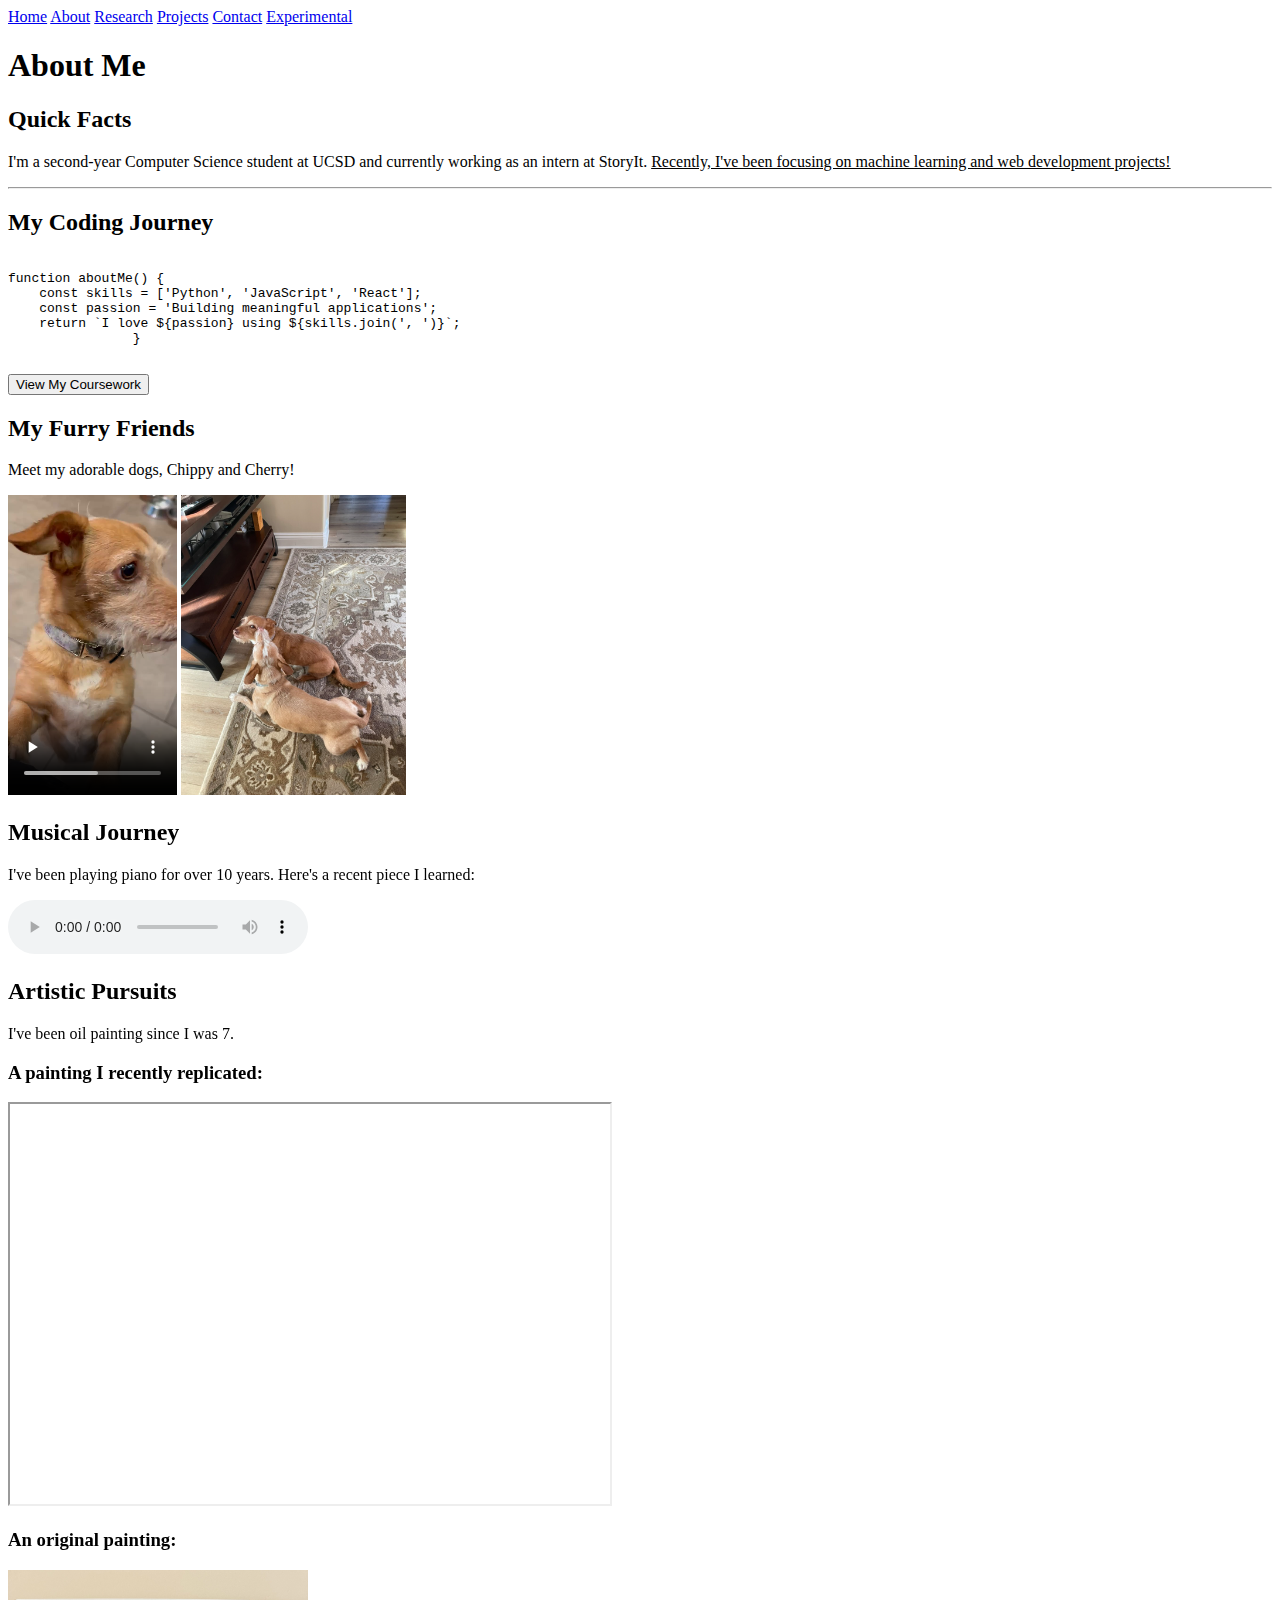
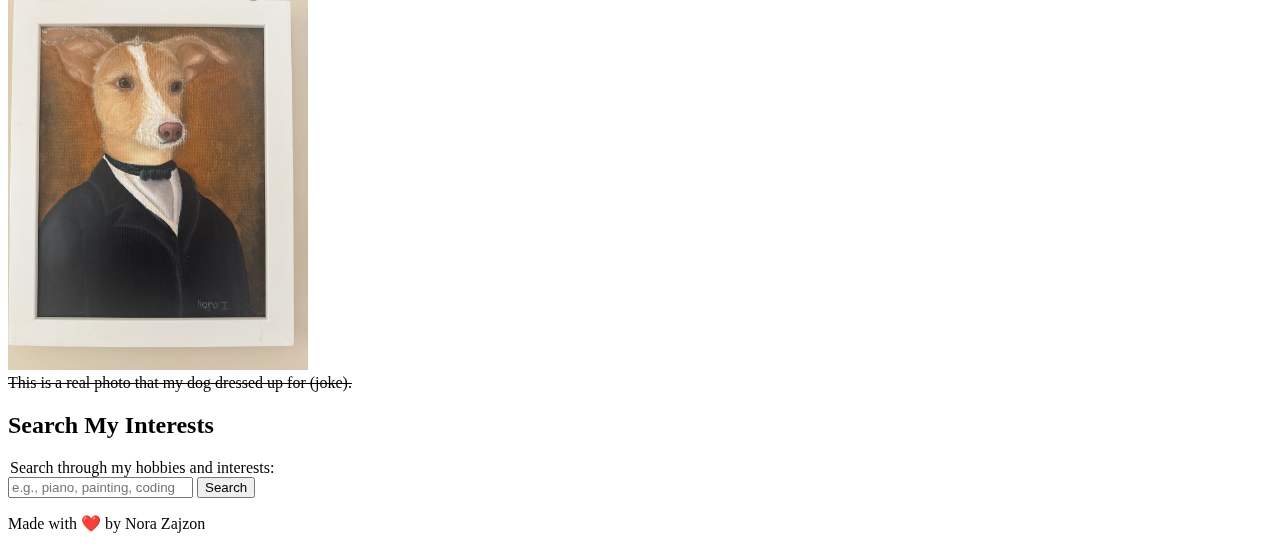
==== about.html @ 268c0bd5 "Add files via upload" ====
<!DOCTYPE html>
<html lang="en">
<head>
    <meta charset="UTF-8">
    <meta name="viewport" content="width=device-width, initial-scale=1.0">
    <title>About Nora Zajzon</title>
</head>
<script>
    // will eventually add button scripting to show and hide classes
</script>
<body>
    <header>
        <nav>
            <a href="index.html">Home</a>
            <a href="about.html">About</a>
            <a href="research.html">Research</a>
            <a href="projects.html">Projects</a>
            <a href="contact.html">Contact</a>
            <a href="experiemental.html">Experimental</a>
        </nav>
    </header>

    <main>
        <h1>About Me</h1>
        
        <section>
            <h2>Quick Facts</h2>
            <datalist id="programming-languages">
                <option value="Python">
                <option value="JavaScript">
                <option value="Java">
                <option value="C++">
                <option value="HTML/CSS">
            </datalist>
            
            <dialog id="welcome-dialog">
                <p>Welcome to my about page! I'm excited to share my story with you.</p>
                <form method="dialog">
                    <button>Close</button>
                </form>
            </dialog>

            <p>I'm a second-year Computer Science student at UCSD and currently working as an intern at StoryIt. 
            <ins datetime="2024-03-15">Recently, I've been focusing on machine learning and web development projects!</ins></p>
            
            <hr>

            <h2>My Coding Journey</h2>
            <pre><code>
function aboutMe() {
    const skills = ['Python', 'JavaScript', 'React'];
    const passion = 'Building meaningful applications';
    return `I love ${passion} using ${skills.join(', ')}`;
                }
            </code></pre>
            <button id="show-classes" aria-expanded="false">View My Coursework</button>
            <div id="classes-content"></div>

            <h2>My Furry Friends</h2>
            <p>Meet my adorable dogs, Chippy and Cherry!</p>
            <video controls height="300">
                <source src="chippy.mp4" type="video/mp4" width="300">
                Your browser doesn't support video playback.
            </video>
            <img src="EB17A0DA-5221-41BC-BC86-F744FEF566E1_1_105_c.jpeg" alt="Cherry" height="300"><br>

            <h2>Musical Journey</h2>
            <p>I've been playing piano for over 10 years. Here's a recent piece I learned:</p>
            <audio controls>
                <source src="music.mp3" type="audio/mpeg">
                Your browser doesn't support audio playback.
            </audio>

            <h2>Artistic Pursuits</h2>
            <p>I've been oil painting since I was 7.</p>
            
            <h3>A painting I recently replicated:</h3>
            <iframe 
                src="https://www.wikiart.org/en/claude-monet/the-promenade-woman-with-a-parasol"
                width="600" 
                height="400" 
                title="Woman with a Parasol by Claude Monet"
                loading="lazy"
                sandbox="allow-same-origin allow-scripts">
            </iframe>

            <h3>An original painting:</h3>
            <img src="IMG_5385.jpeg" alt="My original oil painting" width="300"><br>
            <del datetime="2023-06">This is a real photo that my dog dressed up for (joke).</del>

            <h2>Search My Interests</h2>
            <search>
                <form action="/search" method="get">
                    <legend>Search through my hobbies and interests:</legend>
                    <input type="search" name="q" placeholder="e.g., piano, painting, coding">
                    <button type="submit">Search</button>
                </form>
            </search>

            <template id="hobby-template">
                <div class="hobby-card">
                    <h3>Hobby Title</h3>
                    <p>Hobby description goes here</p>
                    <img src="" alt="Hobby image">
                </div>
            </template>

            <template id="classes-template">
                <div class="classes-container">
                    <h3>Coursework</h3>
                    <ul class="classes-list">
                        <li>CSE 134B - Web Client Languages</li>
                        <li>CSE 110 - Software Engineering</li>
                        <li>CSE 101 - Design and Analysis of Algorithms</li>
                        <li>CSE 110 - Software Engineering</li>
                        <li>CSE 100 - Advanced Data Structures</li>
                        <li>COGS 108 - Data Science in Practice</li>
                        <li>MATH 183 - Statistical Methods</li>
                    </ul>
                </div>
            </template>
        </section>
    </main>
    <footer>
        <p>Made with ❤️ by Nora Zajzon</p>
    </footer>
</body>
</html>
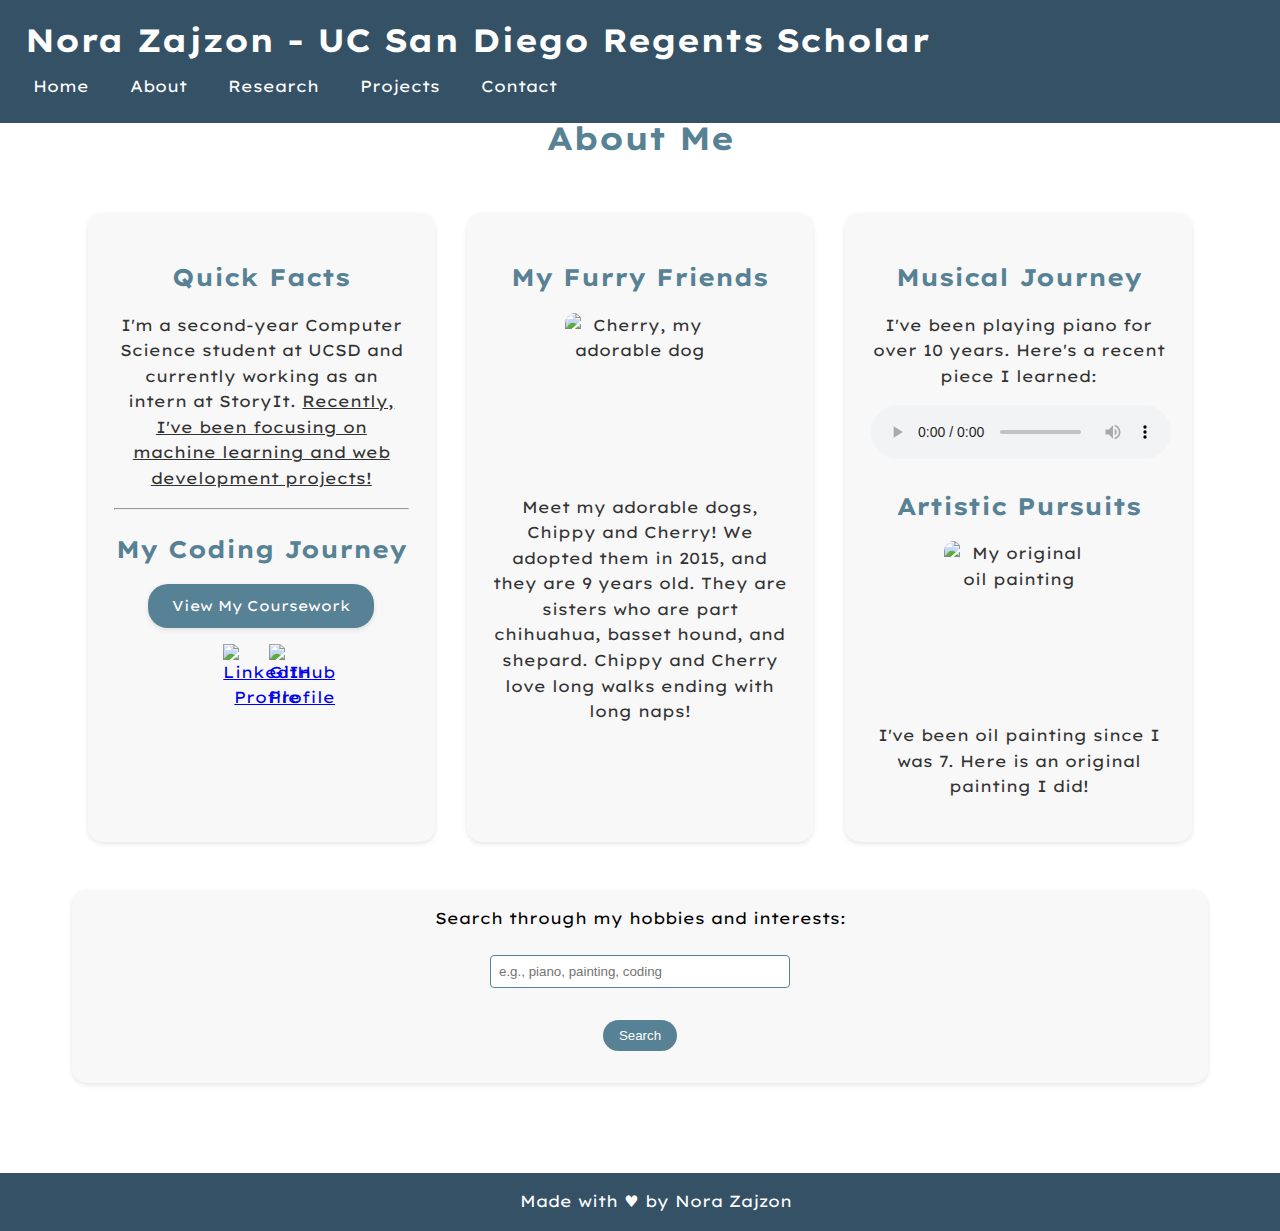
==== commit a24466c2: "finished styling" ====
--- a/about.html
+++ b/about.html
@@ -5,90 +5,123 @@
     <meta name="viewport" content="width=device-width, initial-scale=1.0">
     <title>About Nora Zajzon</title>
 </head>
+<link rel="stylesheet" href="style.css">
 <script>
     // will eventually add button scripting to show and hide classes
 </script>
 <body>
-    <header>
-        <nav>
-            <a href="index.html">Home</a>
-            <a href="about.html">About</a>
-            <a href="research.html">Research</a>
-            <a href="projects.html">Projects</a>
-            <a href="contact.html">Contact</a>
-            <a href="experiemental.html">Experimental</a>
+    <header class="site-header">
+        <nav class="nav-container nav-fixed">
+            <h1 class="site-title">Nora Zajzon - UC San Diego Regents Scholar</h1>
+            <label for="nav-toggle" class="nav-toggle-label">☰</label>
+            <input type="checkbox" id="nav-toggle">
+            <ul class="nav-links">
+                <li><a href="index.html">Home</a></li>
+                <li><a href="about.html">About</a></li>
+                <li><a href="research.html">Research</a></li>
+                <li><a href="projects.html">Projects</a></li>
+                <li><a href="contact.html">Contact</a></li>
+            </ul>
         </nav>
     </header>
 
-    <main>
+    <main class="about-container">
         <h1>About Me</h1>
         
-        <section>
-            <h2>Quick Facts</h2>
-            <datalist id="programming-languages">
-                <option value="Python">
-                <option value="JavaScript">
-                <option value="Java">
-                <option value="C++">
-                <option value="HTML/CSS">
-            </datalist>
-            
-            <dialog id="welcome-dialog">
-                <p>Welcome to my about page! I'm excited to share my story with you.</p>
-                <form method="dialog">
-                    <button>Close</button>
-                </form>
-            </dialog>
+        <div class="about-grid">
+            <!-- Left Container -->
+            <section class="about-section">
+                <h2>Quick Facts</h2>
+                <datalist id="programming-languages">
+                    <option value="Python">
+                    <option value="JavaScript">
+                    <option value="Java">
+                    <option value="C++">
+                    <option value="HTML/CSS">
+                </datalist>
+                
+                <dialog id="welcome-dialog">
+                    <p>Welcome to my about page! I'm excited to share my story with you.</p>
+                    <form method="dialog">
+                        <button>Close</button>
+                    </form>
+                </dialog>
 
-            <p>I'm a second-year Computer Science student at UCSD and currently working as an intern at StoryIt. 
-            <ins datetime="2024-03-15">Recently, I've been focusing on machine learning and web development projects!</ins></p>
-            
-            <hr>
+                <p>I'm a second-year Computer Science student at UCSD and currently working as an intern at StoryIt. 
+                <ins datetime="2024-03-15">Recently, I've been focusing on machine learning and web development projects!</ins></p>
+                
+                <hr>
 
-            <h2>My Coding Journey</h2>
-            <pre><code>
-function aboutMe() {
-    const skills = ['Python', 'JavaScript', 'React'];
-    const passion = 'Building meaningful applications';
-    return `I love ${passion} using ${skills.join(', ')}`;
-                }
-            </code></pre>
-            <button id="show-classes" aria-expanded="false">View My Coursework</button>
-            <div id="classes-content"></div>
+                <h2>My Coding Journey</h2>
+                <button id="show-classes" aria-expanded="false">View My Coursework</button>
+                <div id="classes-content"></div>
 
-            <h2>My Furry Friends</h2>
-            <p>Meet my adorable dogs, Chippy and Cherry!</p>
-            <video controls height="300">
-                <source src="chippy.mp4" type="video/mp4" width="300">
-                Your browser doesn't support video playback.
-            </video>
-            <img src="EB17A0DA-5221-41BC-BC86-F744FEF566E1_1_105_c.jpeg" alt="Cherry" height="300"><br>
+                <div class="contact-icons">
+                    <a href="https://linkedin.com/in/your-profile" target="_blank" rel="noopener noreferrer">
+                        <picture class="social-icon">
+                            <source type="image/webp" srcset="LinkedIn_icon.svg.webp">
+                            <img src="LinkedIn_icon.svg.webp" 
+                                alt="LinkedIn Profile" 
+                                loading="lazy"
+                                width="30"
+                                height="30">
+                        </picture>
+                    </a>
+                    <a href="https://github.com/your-username" target="_blank" rel="noopener noreferrer">
+                        <picture class="social-icon">
+                            <source type="image/webp" srcset="GitHub-Mark-ea2971cee799.webp">
+                            <img src="GitHub-Mark-ea2971cee799.webp" 
+                                alt="GitHub Profile" 
+                                loading="lazy"
+                                width="30"
+                                height="30">
+                        </picture>
+                    </a>
+                </div>
+            </section>
 
-            <h2>Musical Journey</h2>
-            <p>I've been playing piano for over 10 years. Here's a recent piece I learned:</p>
-            <audio controls>
-                <source src="music.mp3" type="audio/mpeg">
-                Your browser doesn't support audio playback.
-            </audio>
+            <!-- Middle Container -->
+            <section class="about-section">
+                <h2>My Furry Friends</h2>
+                <div class="pet-container">
+                    <picture class="pet-image">
+                        <source type="image/webp" srcset="EB17A0DA-5221-41BC-BC86-F744FEF566E1_1_105_c.webp">
+                        <source type="image/jpeg" srcset="EB17A0DA-5221-41BC-BC86-F744FEF566E1_1_105_c.jpg">
+                        <img src="EB17A0DA-5221-41BC-BC86-F744FEF566E1_1_105_c.webp" 
+                            alt="Cherry, my adorable dog" 
+                            loading="lazy"
+                            width="120"
+                            height="120">
+                    </picture>
+                    <p>Meet my adorable dogs, Chippy and Cherry! We adopted them in 2015, and they are 9 years old. They are sisters who are part chihuahua, basset hound, and shepard. Chippy and Cherry love long walks ending with long naps!</p>
+                </div>
+            </section>
 
-            <h2>Artistic Pursuits</h2>
-            <p>I've been oil painting since I was 7.</p>
-            
-            <h3>A painting I recently replicated:</h3>
-            <iframe 
-                src="https://www.wikiart.org/en/claude-monet/the-promenade-woman-with-a-parasol"
-                width="600" 
-                height="400" 
-                title="Woman with a Parasol by Claude Monet"
-                loading="lazy"
-                sandbox="allow-same-origin allow-scripts">
-            </iframe>
+            <!-- Right Container -->
+            <section class="about-section">
+                <h2>Musical Journey</h2>
+                <p>I've been playing piano for over 10 years. Here's a recent piece I learned:</p>
+                <audio controls>
+                    <source src="music.mp3" type="audio/mpeg">
+                    Your browser doesn't support audio playback.
+                </audio>
 
-            <h3>An original painting:</h3>
-            <img src="IMG_5385.jpeg" alt="My original oil painting" width="300"><br>
-            <del datetime="2023-06">This is a real photo that my dog dressed up for (joke).</del>
+                <h2>Artistic Pursuits</h2>
+                <div class="art-container">
+                    <picture class="art-image">
+                        <source type="image/webp" srcset="IMG_5385.webp">
+                        <img src="IMG_5385.webp" 
+                            alt="My original oil painting" 
+                            loading="lazy"
+                            width="120">
+                    </picture>
+                    <p>I've been oil painting since I was 7. Here is an original painting I did!</p>
+                </div>
+            </section>
+        </div>
 
-            <h2>Search My Interests</h2>
+        <!-- Search Bar at Bottom -->
+        <section class="search-section">
             <search>
                 <form action="/search" method="get">
                     <legend>Search through my hobbies and interests:</legend>
@@ -96,33 +129,10 @@
                     <button type="submit">Search</button>
                 </form>
             </search>
-
-            <template id="hobby-template">
-                <div class="hobby-card">
-                    <h3>Hobby Title</h3>
-                    <p>Hobby description goes here</p>
-                    <img src="" alt="Hobby image">
-                </div>
-            </template>
-
-            <template id="classes-template">
-                <div class="classes-container">
-                    <h3>Coursework</h3>
-                    <ul class="classes-list">
-                        <li>CSE 134B - Web Client Languages</li>
-                        <li>CSE 110 - Software Engineering</li>
-                        <li>CSE 101 - Design and Analysis of Algorithms</li>
-                        <li>CSE 110 - Software Engineering</li>
-                        <li>CSE 100 - Advanced Data Structures</li>
-                        <li>COGS 108 - Data Science in Practice</li>
-                        <li>MATH 183 - Statistical Methods</li>
-                    </ul>
-                </div>
-            </template>
         </section>
     </main>
     <footer>
-        <p>Made with ❤️ by Nora Zajzon</p>
+        <p>Made with &hearts; by Nora Zajzon</p>
     </footer>
 </body>
 </html> --- a/style.css
+++ b/style.css
@@ -0,0 +1,967 @@
+@import url('https://fonts.googleapis.com/css2?family=Funnel+Display:wght@300..800&family=Lexend+Exa:wght@100..900&display=swap');
+
+/* CSS Variables with fallbacks */
+:root {
+  --primary-color: #355166;
+  --secondary-color: color-mix(in srgb, #355166 60%, rgb(137, 201, 216));
+  --text-color: #333;
+  --nav-hover-color: rgba(190, 190, 190, 0.716);
+  --header-height: 60px;
+  --font-primary: "Lexend Exa", system-ui, -apple-system, sans-serif;
+  --box-shadow: 0 2px 5px rgba(0,0,0,0.1);
+  --transition-speed: 0.3s;
+}
+
+/* Add this after your :root declaration */
+h1:not(.site-title), h2, h3, h4, h5, h6 {
+    color: var(--secondary-color) !important;
+}
+/* Base styles */
+html, body {
+    margin: 0;
+    padding: 0;
+    width: 100%;
+    max-width: 100%;
+    overflow-x: hidden;
+}
+
+body {
+  min-height: 100vh;
+  display: flex;
+  flex-direction: column;
+  font-family: var(--font-primary);
+  padding-top: 60px;
+  line-height: 1.6;
+}
+
+/* Nested styles for header and navigation */
+.site-header {
+  width: 100%;
+  position: fixed;
+  top: 0;
+  left: 0;
+  z-index: 1000;
+  background-color: #d5d5d5;
+  box-sizing: border-box;
+
+  & .nav-container {
+    display: flex;
+    flex-wrap: wrap;
+    justify-content: space-between;
+    align-items: center;
+    background-color: var(--primary-color);
+    padding: 15px 25px;
+    width: 100%;
+    box-sizing: border-box;
+    position: relative;
+
+    & .site-title {
+      color: white;
+      margin: 0;
+      white-space: nowrap;
+      overflow: hidden;
+      text-overflow: ellipsis;
+      max-width: calc(100% - 60px);
+    }
+
+    & .nav-links {
+      display: flex;
+      gap: 25px;
+      margin: 0;
+      padding: 0;
+      list-style: none;
+    }
+
+    & .nav-links li a {
+      color: white;
+      text-decoration: none;
+      padding: 8px;
+      display: block;
+      transition: background 0.3s ease;
+    }
+
+    & .nav-links li a:hover {
+      background-color: var(--nav-hover-color);
+      border-radius: 5px;
+    }
+  }
+}
+
+/* Nested styles for bio section */
+.bio-container {
+  display: flex;
+  align-items: flex-start;
+  justify-content: flex-start;
+  gap: 40px;
+  width: 100%;
+  max-width: 100%;
+  padding: 20px;
+  box-sizing: border-box;
+
+  & .bio-left {
+    display: flex;
+    flex-direction: column;
+    align-items: center;
+    width: 300px;
+    margin-left: 0;
+
+    & .bio-image {
+      width: 100%;
+      max-width: 300px;
+      aspect-ratio: 3/4;
+      overflow: hidden;
+      border-radius: 10px;
+
+      & img {
+        width: 100%;
+        height: 100%;
+        object-fit: cover;
+        object-position: center;
+      }
+    }
+
+    & .contact-info {
+      width: 100%;
+      text-align: center;
+      margin-top: 1rem;
+      display: flex;
+      justify-content: center;
+      gap: 1rem;
+
+      & a {
+        display: inline-flex;
+        align-items: center;
+        justify-content: center;
+
+        & img,
+        & svg {
+          transition: transform 0.3s ease;
+
+          &:hover {
+            transform: scale(1.1);
+          }
+        }
+      }
+    }
+  }
+
+  & .bio-text {
+    flex: 1;
+    font-size: 16px;
+    line-height: 1.6;
+    color: var(--text-color);
+  }
+}
+
+/* Nested styles for form elements */
+form {
+  display: flex;
+  flex-direction: column;
+  gap: 1rem;
+  max-width: 600px;
+  margin: 0 auto;
+  padding: 0 1rem;
+
+  & fieldset {
+    width: 90%;
+    max-width: 500px;
+    display: flex;
+    flex-direction: column;
+    align-items: flex-start;
+    border: 1px solid var(--primary-color);
+    padding: 1rem;
+    border-radius: 8px;
+  }
+
+  & input,
+  & textarea,
+  & select {
+    width: 90%;
+    text-align: left;
+    padding: 0.5rem;
+    margin-top: 0.5rem;
+    border: 1px solid var(--secondary-color);
+    border-radius: 4px;
+  }
+
+  & label {
+    align-self: flex-start;
+  }
+
+  & button {
+    background-color: var(--primary-color);
+    color: white;
+    padding: 0.5rem 1rem;
+    border: none;
+    border-radius: 4px;
+    cursor: pointer;
+    transition: background-color 0.3s ease;
+
+    &:hover {
+      background-color: var(--secondary-color);
+    }
+  }
+}
+
+main {
+  flex: 1;
+  width: 100%;
+  max-width: 100%;
+  margin: 0;
+  padding: 0 20px;
+  padding-top: 2rem;
+  box-sizing: border-box;
+}
+
+article {
+  margin-bottom: 2rem;
+  padding: 1rem;
+  border-radius: 8px;
+  background-color: #f5f5f5;
+}
+
+article:first-of-type {
+  margin-top: 2rem;
+}
+
+/* Experimental Page */
+table {
+  width: 100%;
+  border-collapse: collapse;
+  margin: 1rem 0;
+}
+
+th, td {
+  padding: 0.5rem;
+  text-align: left;
+}
+
+canvas {
+  border: 1px solid var(--secondary-color);
+  margin: 1rem 0;
+}
+
+/* Media Queries */
+@media (max-width: 790px) {
+  .bio-container {
+    flex-direction: column;
+    align-items: center;
+  }
+
+  .nav-container {
+    padding: 10px 15px;
+  }
+
+  .nav-toggle-label {
+    display: block;
+    color: white;
+    cursor: pointer;
+    padding: 0.4em;
+    line-height: 1;
+    text-align: right;
+    align-self: center;
+  }
+
+  .nav-links {
+    display: none;
+    width: 100%;
+    position: absolute;
+    top: 100%;
+    left: 0;
+    background-color: var(--primary-color);
+    margin: 0;
+    padding: 0;
+    box-sizing: border-box;
+  }
+
+  .nav-links li {
+    width: 100%;
+    text-align: center;
+    border-top: 1px solid rgba(255, 255, 255, 0.1);
+  }
+
+  .nav-links li a {
+    display: block;
+    width: 100%;
+    padding: 12px 0;
+    box-sizing: border-box;
+    font-size: inherit;
+  }
+
+  #nav-toggle:checked ~ .nav-links {
+    display: flex;
+    flex-direction: column;
+  }
+  
+  #nav-toggle:not(:checked) + .nav-links {
+    display: none;
+  }
+}
+
+@media (min-width: 790px) and (max-width: 1250px) {
+  .nav-toggle-label {
+    padding: 0.2em;
+    font-size: 2rem;
+}
+}
+@media (min-width: 576px) and (max-width: 790px) {
+    .nav-container .site-title {
+        font-size: 0.8rem;
+        max-width: calc(100% - 50px);
+    }
+    .nav-links li a {
+        font-size: 0.9rem;
+    }
+}
+@media (min-width: 480px) and (max-width: 575px) {
+    .nav-container .site-title {
+        font-size: 0.5rem;
+        max-width: calc(100% - 45px);
+    }
+    .nav-toggle-label {
+      padding: 0.2em;
+      font-size: 1rem;
+  }
+    .nav-links li a {
+        font-size: 0.5rem;
+    }
+}
+@media (min-width: 400px) and (max-width: 479px) {
+    .nav-container {
+        padding: 8px 10px;
+    }
+    
+    .nav-container .site-title {
+        font-size: 0.6rem;
+        max-width: calc(100% - 40px);
+    }
+    
+    .nav-toggle-label {
+        padding: 0.2em;
+        font-size: 1rem;
+    }
+    .nav-links li a {
+        font-size: 0.6rem;
+    }
+}
+@media (max-width: 399px) {
+    .nav-container {
+        padding: 5px 8px;
+        min-height: 30px;
+    }
+    
+    .nav-container .site-title {
+        font-size: 0.5rem;
+        max-width: calc(100% - 35px);
+    }
+    
+    .nav-toggle-label {
+        padding: 0.15em;
+        font-size: .7rem;
+        line-height: 0.8;
+    }
+    .nav-links li a {
+        font-size: 0.5rem;
+    }
+}
+
+footer {
+  margin-top: auto;
+  text-align: center;
+  padding: 1rem;
+  background-color: var(--primary-color);
+  color: white;
+  width: 100%;
+}
+
+footer p {
+  margin: 0;
+}
+
+address a {
+    color: var(--secondary-color);
+    text-decoration: underline;
+    transition: color 0.3s ease;
+}
+
+address a:hover {
+    color: var(--primary-color);
+}
+
+.hamburger {
+  display: none;
+  flex-direction: column;
+  cursor: pointer;
+  padding: 10px;
+  z-index: 1001;
+
+  & span {
+    display: block;
+    width: 25px;
+    height: 3px;
+    background-color: white;
+    margin: 2px 0;
+    transition: all 0.3s ease;
+  }
+
+  &.active span:nth-child(1) {
+    transform: rotate(-45deg) translate(-5px, 6px);
+  }
+
+  &.active span:nth-child(2) {
+    opacity: 0;
+  }
+
+  &.active span:nth-child(3) {
+    transform: rotate(45deg) translate(-5px, -6px);
+  }
+}
+
+#nav-toggle {
+    display: none;
+}
+
+.nav-toggle-label {
+    display: none;
+}
+
+/* Navigation links */
+.nav-links {
+    display: flex;
+    gap: 25px;
+    margin: 0;
+    padding: 0;
+    list-style: none;
+}
+
+@media (max-width: 1250px) {
+    .bio-container {
+        flex-direction: column;
+        align-items: center;
+    }
+
+    .nav-container {
+        padding: 10px 15px;
+    }
+
+    .nav-toggle-label {
+        display: block;
+        color: white;
+        cursor: pointer;
+        padding: 0.4em;
+        line-height: 1;
+        text-align: right;
+        align-self: center;
+    }
+
+    .nav-links {
+        display: none;
+        width: 100%;
+        position: absolute;
+        top: 100%;
+        left: 0;
+        background-color: var(--primary-color);
+        margin: 0;
+        padding: 0;
+        box-sizing: border-box;
+    }
+
+    .nav-links li {
+        width: 100%;
+        text-align: center;
+        border-top: 1px solid rgba(255, 255, 255, 0.1);
+    }
+
+    .nav-links li a {
+        display: block;
+        width: 100%;
+        padding: 12px 0;
+        box-sizing: border-box;
+        font-size: inherit;
+    }
+
+    #nav-toggle:checked ~ .nav-links {
+        display: flex;
+        flex-direction: column;
+    }
+
+    .nav-links li {
+        width: 100%;
+        text-align: center;
+        border-top: 1px solid rgba(255, 255, 255, 0.1);
+    }
+
+    #nav-toggle:not(:checked) + .nav-links {
+        display: none;
+    }
+}
+
+/* Add these media queries with your other media queries */
+@media (max-width: 768px) {
+    .bio-container .bio-left .bio-image {
+        max-width: 250px;
+    }
+}
+
+@media (max-width: 480px) {
+    .bio-container .bio-left .bio-image {
+        max-width: 200px;
+    }
+}
+
+.pet-container, .art-container {
+    display: flex;
+    flex-direction: column;
+    align-items: center;
+    gap: 0.5rem;
+    text-align: center;
+    max-width: 100%;
+}
+
+.pet-image, .art-image {
+    width: 120px;
+    overflow: hidden;
+    border-radius: 10px;
+    margin: 0;
+
+    & img {
+        width: 100%;
+        height: 100%;
+        object-fit: cover;
+        object-position: center;
+        transition: transform 0.3s ease;
+    }
+
+    &:hover img {
+        transform: scale(1.1);
+    }
+}
+
+/* Media Queries */
+@media (max-width: 768px) {
+    .pet-image, .art-image {
+        width: 100px;
+    }
+}
+
+@media (max-width: 480px) {
+    .pet-image, .art-image {
+        width: 80px;
+    }
+}
+
+/* About page styles */
+.about-container {
+    padding: 2rem;
+    max-width: 1200px;
+    margin: 0 auto;
+    min-height: 100dvh;
+    width: 100dvw;
+    padding-bottom: 10dvh;
+}
+
+.about-container h1 {
+    text-align: center;
+    color: var(--primary-color);
+    margin-bottom: 2rem;
+}
+
+.about-grid {
+    display: grid;
+    grid-template-columns: repeat(auto-fit, minmax(300px, 1fr));
+    gap: clamp(1rem, 3dvw, 2rem);
+    padding: 1rem;
+    max-width: 90dvw;
+    margin: 0 auto;
+}
+
+.about-section {
+    background-color: var(--background-color, #f8f8f8);
+    border-radius: 15px;
+    padding: clamp(1rem, 2dvw, 2rem);
+    box-shadow: var(--box-shadow, 0 2px 5px rgba(0,0,0,0.1));
+    transition: all var(--transition-speed, 0.3s) ease;
+    font-family: var(--font-primary, sans-serif);
+    color: var(--text-color, #333);
+    animation: fadeIn 1s ease-out;
+    text-align: center;
+    min-height: 50dvh;
+}
+
+.about-section:hover {
+    transform: translateY(-5px);
+}
+
+.about-section h2 {
+    color: var(--secondary-color);
+    margin-bottom: 1rem;
+    font-size: 1.5rem;
+    animation: slideIn 0.8s ease-out;
+}
+
+.about-section p {
+    line-height: 1.6;
+    margin-bottom: 1rem;
+}
+
+.pet-container, .art-container {
+    display: flex;
+    flex-direction: column;
+    align-items: center;
+    gap: 1rem;
+    text-align: center;
+}
+
+.pet-image, .art-image {
+    width: 100%;
+    max-width: 150px;
+    aspect-ratio: 1/1;
+    overflow: hidden;
+    border-radius: 10px;
+    margin: 0;
+
+    & img {
+        width: 100%;
+        height: 100%;
+        object-fit: cover;
+        object-position: center;
+        transition: transform 0.3s ease;
+    }
+
+    &:hover img {
+        transform: scale(1.1);
+    }
+}
+
+/* Media Queries */
+@media (max-width: 768px) {
+    .about-grid {
+        grid-template-columns: 1fr;
+        gap: 1.5rem;
+    }
+    
+    .about-section {
+        min-height: 30dvh;
+        width: 85dvw;
+        margin: 0 auto;
+    }
+}
+
+.search-section {
+    margin-top: 2rem;
+    padding: 1rem;
+    text-align: center;
+    background: #f8f8f8;
+    border-radius: 15px;
+    box-shadow: 0 2px 5px rgba(0,0,0,0.1);
+}
+
+.search-section form {
+    display: flex;
+    gap: 1rem;
+    justify-content: center;
+    align-items: center;
+    max-width: 600px;
+    margin: 0 auto;
+}
+
+.search-section input[type="search"] {
+    padding: 0.5rem;
+    border: 1px solid var(--secondary-color);
+    border-radius: 4px;
+    width: 300px;
+}
+
+.search-section button {
+    display: block;
+    margin: 1rem auto;
+    background-color: var(--secondary-color);
+    color: white;
+    padding: 0.5rem 1rem;
+    border: none;
+    border-radius: 20px;
+    cursor: pointer;
+    transition: all 0.3s ease;
+}
+
+.search-section button:hover {
+    animation: bounce 1s infinite;
+    background-color: var(--primary-color);
+    transform: translateY(-5px);
+}
+
+@media (max-width: 768px) {
+    .search-section form {
+        flex-direction: column;
+    }
+    
+    .search-section input[type="search"] {
+        width: 100%;
+    }
+}
+
+#show-classes {
+    display: block;
+    margin: 1rem auto; 
+    padding: 0.8rem 1.5rem;
+    background-color: var(--secondary-color); 
+    color: white;
+    border: none;
+    border-radius: 20px;  
+    cursor: pointer;
+    font-family: var(--font-primary);
+    font-size: 0.9rem;
+    transition: all 0.3s ease;
+    box-shadow: 0 2px 5px rgba(0,0,0,0.1);
+}
+
+#show-classes:hover {
+    background-color: var(--primary-color); 
+    transform: translateY(-2px); 
+    box-shadow: 0 4px 8px rgba(0,0,0,0.2);
+}
+
+#show-classes:active {
+    transform: translateY(0); 
+    box-shadow: 0 2px 4px rgba(0,0,0,0.1);
+}
+
+.contact-icons {
+    display: flex;
+    justify-content: center;
+    gap: 1rem;
+    margin: 1rem 0;
+}
+
+.social-icon {
+    width: 30px;
+    height: 30px;
+    display: block;
+    
+    & img {
+        width: 100%;
+        height: 100%;
+        object-fit: contain;
+        transition: transform 0.3s ease;
+    }
+
+    &:hover img {
+        transform: scale(1.1);
+    }
+}
+
+@keyframes slideIn {
+    from {
+        transform: translateX(-100%);
+        opacity: 0;
+    }
+    to {
+        transform: translateX(0);
+        opacity: 1;
+    }
+}
+
+.contact-section:has(.contact-icons) {
+    display: flex;
+    flex-direction: column;
+    align-items: center;
+    gap: 1rem;
+    margin: 2rem auto;
+    padding: 1rem;
+    background: #f8f8f8;
+    border-radius: 15px;
+    box-shadow: 0 2px 5px rgba(0,0,0,0.1);
+    max-width: 600px;
+}
+
+.contact-section:has(.contact-icons) h2 {
+    color: var(--secondary-color);
+    margin-bottom: 1rem;
+}
+
+.contact-details {
+    text-align: center;
+    margin-bottom: 1rem;
+
+    & p {
+        margin: 0.5rem 0;
+        line-height: 1.6;
+    }
+
+    & a {
+        color: var(--secondary-color);
+        text-decoration: underline;
+        transition: color 0.3s ease;
+
+        &:hover {
+            color: var(--primary-color);
+        }
+    }
+}
+
+.contact-icons {
+    display: flex;
+    justify-content: center;
+    gap: 1rem;
+    margin: 1rem 0;
+}
+
+.social-icon {
+    width: 30px;
+    height: 30px;
+    display: block;
+    
+    & img {
+        width: 100%;
+        height: 100%;
+        object-fit: contain;
+        transition: transform 0.3s ease;
+    }
+
+    &:hover img {
+        transform: scale(1.1);
+    }
+}
+
+.contact-container {
+    display: grid;
+    grid-template-columns: 1fr 1fr;
+    gap: 2rem;
+    padding: 2rem;
+    max-width: 1200px;
+    margin: 0 auto;
+    align-items: start;
+}
+/* Contact section styles */
+.form-section, .contact-section:has(.contact-icons) {
+    background: #f8f8f8;
+    border-radius: 15px;
+    padding: 2rem;
+    box-shadow: 0 2px 5px rgba(0,0,0,0.1);
+    align-self: start;
+}
+/* Form section styles */
+.form-section {
+    & h1 {
+        color: var(--secondary-color);
+        margin-bottom: 1.5rem;
+    }
+
+    & form {
+        display: flex;
+        flex-direction: column;
+        gap: 1rem;
+    }
+
+    & fieldset {
+        border: none;
+        padding: 0;
+        margin: 0;
+    }
+
+    & legend {
+        font-weight: bold;
+        margin-bottom: 1rem;
+        color: var(--primary-color);
+    }
+
+    & label {
+        display: block;
+        margin-bottom: 0.5rem;
+        color: var(--text-color);
+    }
+
+    & input, & select, & textarea {
+        width: 100%;
+        padding: 0.8rem;
+        border: 1px solid #ddd;
+        border-radius: 4px;
+        margin-bottom: 1rem;
+        font-family: inherit;
+    }
+
+    & textarea {
+        min-height: 150px;
+        resize: vertical;
+    }
+
+    & button {
+        background-color: var(--secondary-color);
+        color: white;
+        padding: 1rem 2rem;
+        border: none;
+        border-radius: 20px;
+        cursor: pointer;
+        transition: all 0.3s ease;
+
+        &:hover {
+            background-color: var(--primary-color);
+            transform: translateY(-2px);
+        }
+    }
+}
+/* Add icons to contact section */
+.contact-section:has(.contact-icons) {
+    background: #f8f8f8;
+    border-radius: 15px;
+    padding: 2rem;
+    box-shadow: 0 2px 5px rgba(0,0,0,0.1);
+    height: fit-content;
+}
+
+@media (max-width: 768px) {
+    .contact-container {
+        grid-template-columns: 1fr;
+    }
+    
+    .form-section, .contact-section {
+        padding: 1.5rem;
+    }
+}
+
+/* Center content */
+.about-section {
+    text-align: center;
+    
+    & h1:not(.site-title), 
+    & h2, 
+    & h3, 
+    & h4, 
+    & h5, 
+    & h6 {
+        text-align: center;
+        margin-left: auto;
+        margin-right: auto;
+    }
+    
+    & p {
+        text-align: center;
+        max-width: 800px;
+        margin-left: auto;
+        margin-right: auto;
+    }
+    
+    & .contact-icons,
+    & .social-icon,
+    & .pet-image,
+    & .art-image {
+        margin-left: auto;
+        margin-right: auto;
+    }
+}
+
+/* Center the button */
+#show-classes {
+    display: block;
+    margin: 1rem auto;
+}
+
+@keyframes bounce {
+    0%, 100% { transform: translateY(0); }
+    50% { transform: translateY(-10px); }
+}
+
+@keyframes fadeIn {
+    from { opacity: 0; }
+    to { opacity: 1; }
+}
